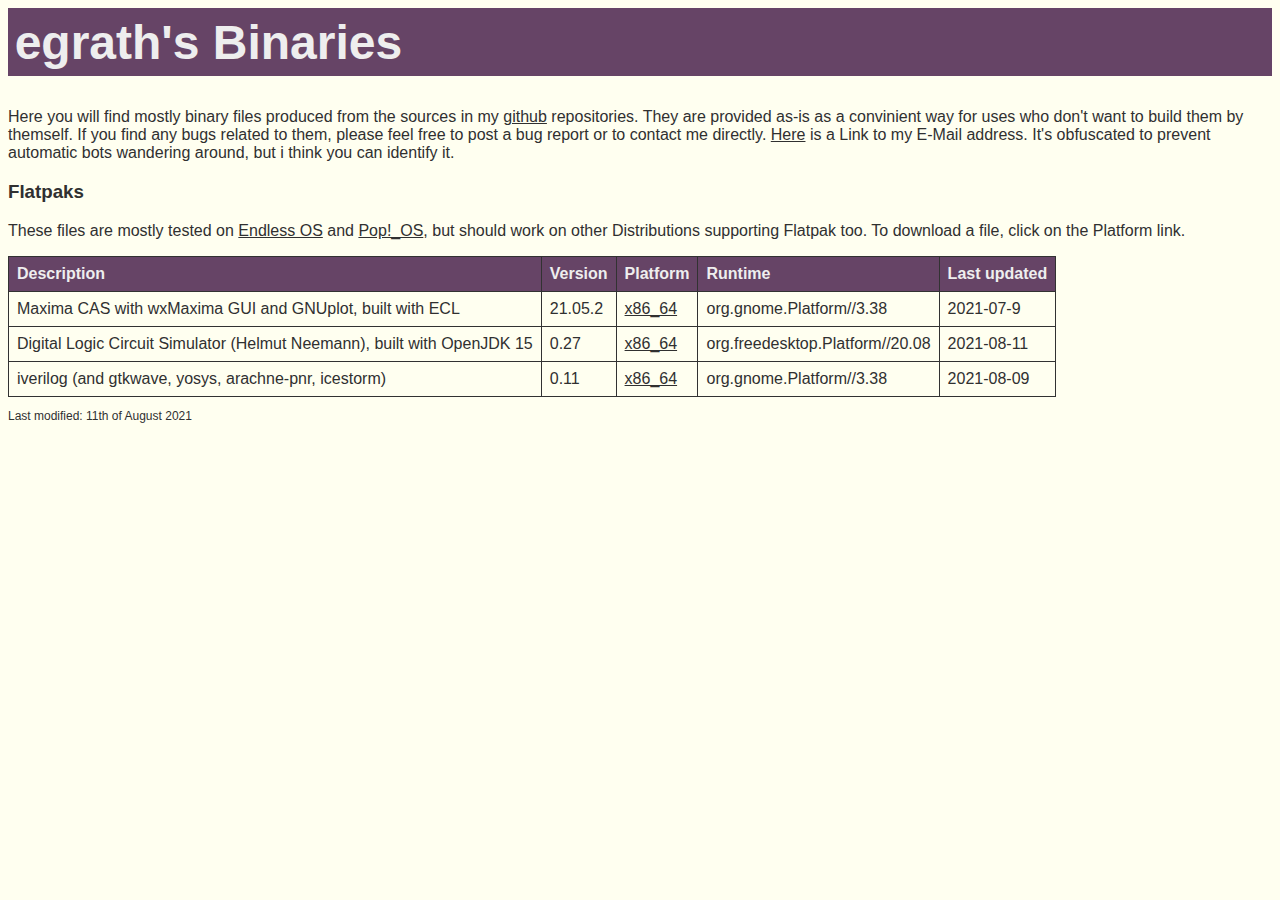
==== index.html @ fa5104b8 "updated digital to include iverilog for Verilog external component" ====
<html>
<head>
<meta charset="UTF-8"/>
<meta name="description" content="A collection of various binaries produced from egrath's repositories over at github"/>
<meta name="robots" content="index, follow"/>
<meta name="keywords" content="Flatpak, Linux, Endless OS, Maxima, wxMaxima, CAS, Logisim, Digital, Verilog, GtkWave, yosys, arachne-pnr"/>
<meta name="author" content="Egon A. Rath" />
<meta name="google-site-verification" content="D11Io2zmaT7u-pe0hPSeI_Y46GY7kBeBb11WcirXJXY" />
<title>egrath's Binaries</title>
<style>
* {
    font-family: Roboto, Calibri, Arial, sans-serif;
    color: rgb(48,48,48);
    background-color: rgb(255,255,240);
}

table, th, td {
    border: 1pt solid rgb(50,50,50);
    border-collapse: collapse;
    text-align: left;
    padding: 6pt;
}
th {
    background-color: #664466;
    color: #eeeeee;
}

h1 {
    font-size: 36pt;
    color: #eeeeee;
    padding: 5pt;
    background-color: #664466;
}

.footer {
    font-size: 9pt;
}

.abstract {

}

</style>
</head>
    <h1>egrath's Binaries</h1>
    <p class="abstract">
    Here you will find mostly binary files produced from the sources in my <a href="https://github.com/egrath">github</a> repositories. They are provided as-is as a convinient way for uses who don't want to build them by themself. If you find any bugs related to them, please feel free to post a bug report or to contact me directly. <a href="email.png">Here</a> is a Link to my E-Mail address. It's obfuscated to prevent automatic bots wandering around, but i think you can identify it.
    </p>
    <h3>Flatpaks</h3>
    <p>These files are mostly tested on <a href="http://community.endlessos.com">Endless OS</a> and <a href="http://pop.system76.com">Pop!_OS</a>, but should work on other Distributions supporting Flatpak too. To download a file, click on the Platform link.</p>
    <table>
        <tr>
            <th>Description</th>
            <th>Version</th>
            <th>Platform</th>
            <th>Runtime</th>
            <th>Last updated</th>
        </tr>
        <tr>
            <td>Maxima CAS with wxMaxima GUI and GNUplot, built with ECL</td>
            <td>21.05.2</td>
            <td><a href="com.github.wxmaxima-developers_x86_64.flatpak">x86_64</a></td>
            <td>org.gnome.Platform//3.38</td>
            <td>2021-07-9</td>
        </tr>
        <tr>
            <td>Digital Logic Circuit Simulator (Helmut Neemann), built with OpenJDK 15</td>
            <td>0.27</td>
            <td><a href="com.github.hneemann.digital_x86_64.flatpak">x86_64</a></td>
            <td>org.freedesktop.Platform//20.08</td>
            <td>2021-08-11</td>
        </tr>
        <tr>
            <td>iverilog (and gtkwave, yosys, arachne-pnr, icestorm)</td>
            <td>0.11</td>
            <td><a href="com.github.steveicarus.iverilog_x86_64.flatpak">x86_64</a></td>
            <td>org.gnome.Platform//3.38</td>
            <td>2021-08-09</td>
        </tr>
    </table>
    <p class="footer">
    Last modified: 11th of August 2021
    </p>
</body>
</html>
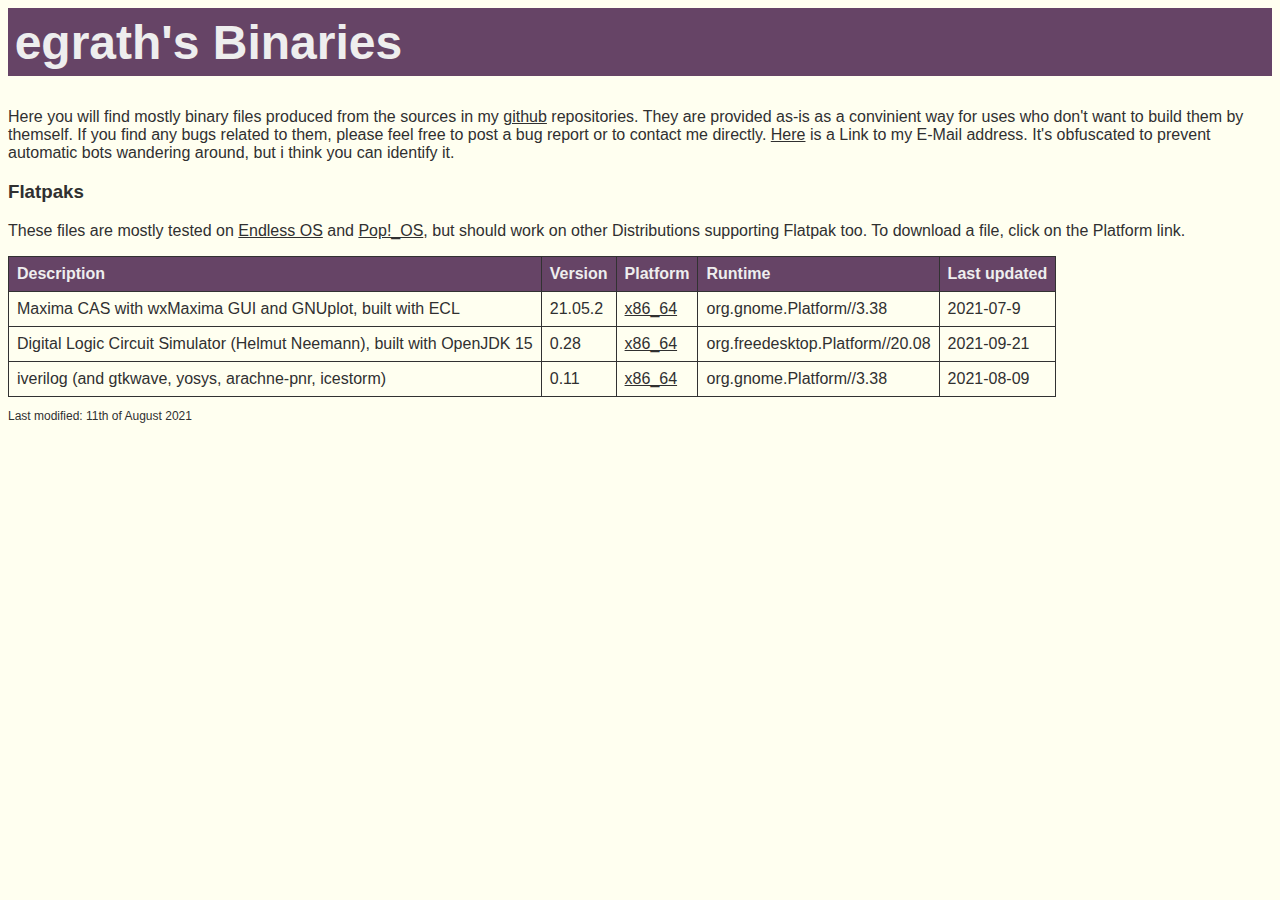
==== commit 99ebc5c3: "Updated Digital to 0.28" ====
--- a/index.html
+++ b/index.html
@@ -65,10 +65,10 @@
         </tr>
         <tr>
             <td>Digital Logic Circuit Simulator (Helmut Neemann), built with OpenJDK 15</td>
-            <td>0.27</td>
+            <td>0.28</td>
             <td><a href="com.github.hneemann.digital_x86_64.flatpak">x86_64</a></td>
             <td>org.freedesktop.Platform//20.08</td>
-            <td>2021-08-11</td>
+            <td>2021-09-21</td>
         </tr>
         <tr>
             <td>iverilog (and gtkwave, yosys, arachne-pnr, icestorm)</td>
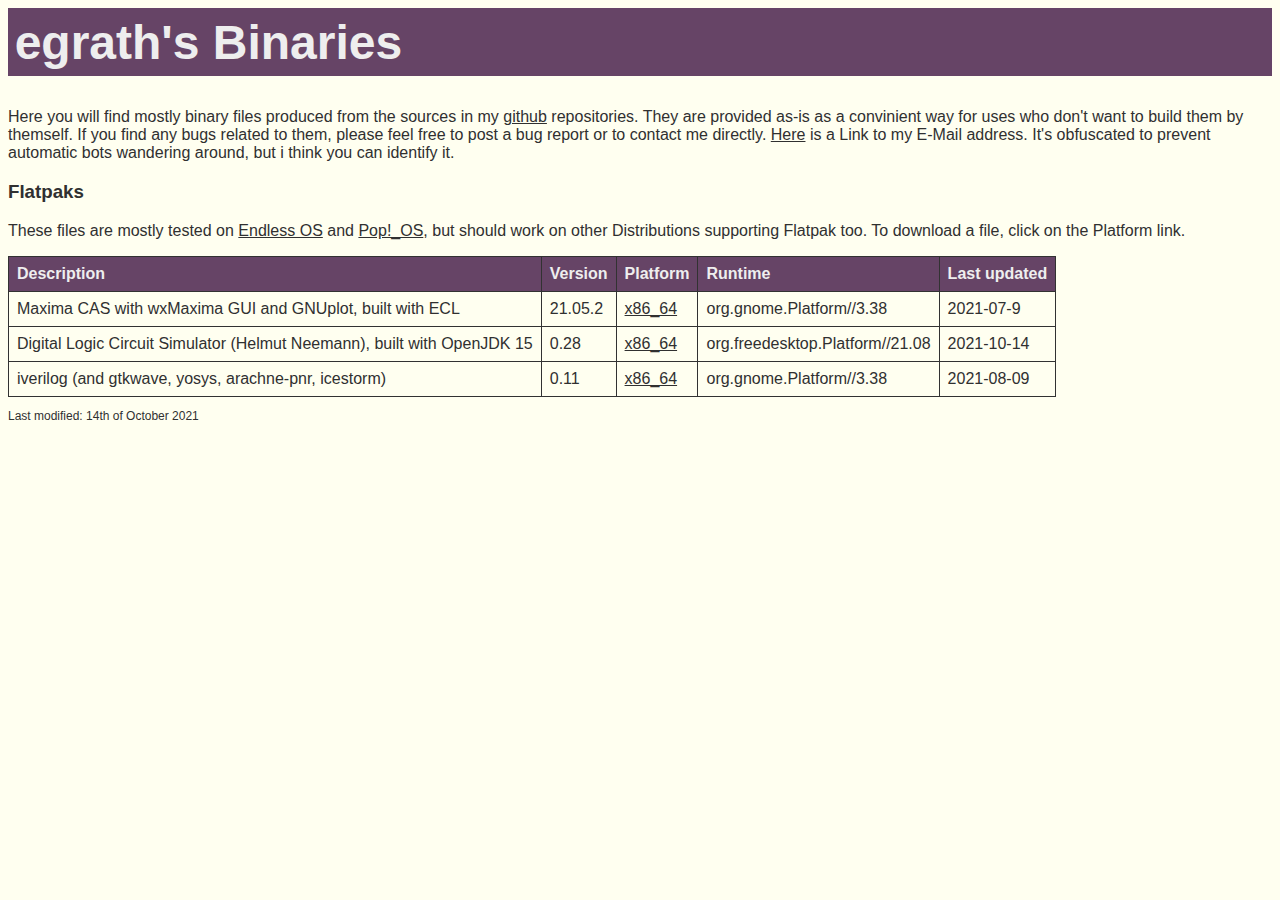
==== commit 17c2dc92: "Updated Digital" ====
--- a/index.html
+++ b/index.html
@@ -67,8 +67,8 @@
             <td>Digital Logic Circuit Simulator (Helmut Neemann), built with OpenJDK 15</td>
             <td>0.28</td>
             <td><a href="com.github.hneemann.digital_x86_64.flatpak">x86_64</a></td>
-            <td>org.freedesktop.Platform//20.08</td>
-            <td>2021-09-21</td>
+            <td>org.freedesktop.Platform//21.08</td>
+            <td>2021-10-14</td>
         </tr>
         <tr>
             <td>iverilog (and gtkwave, yosys, arachne-pnr, icestorm)</td>
@@ -79,7 +79,7 @@
         </tr>
     </table>
     <p class="footer">
-    Last modified: 11th of August 2021
+    Last modified: 14th of October 2021
     </p>
 </body>
 </html>
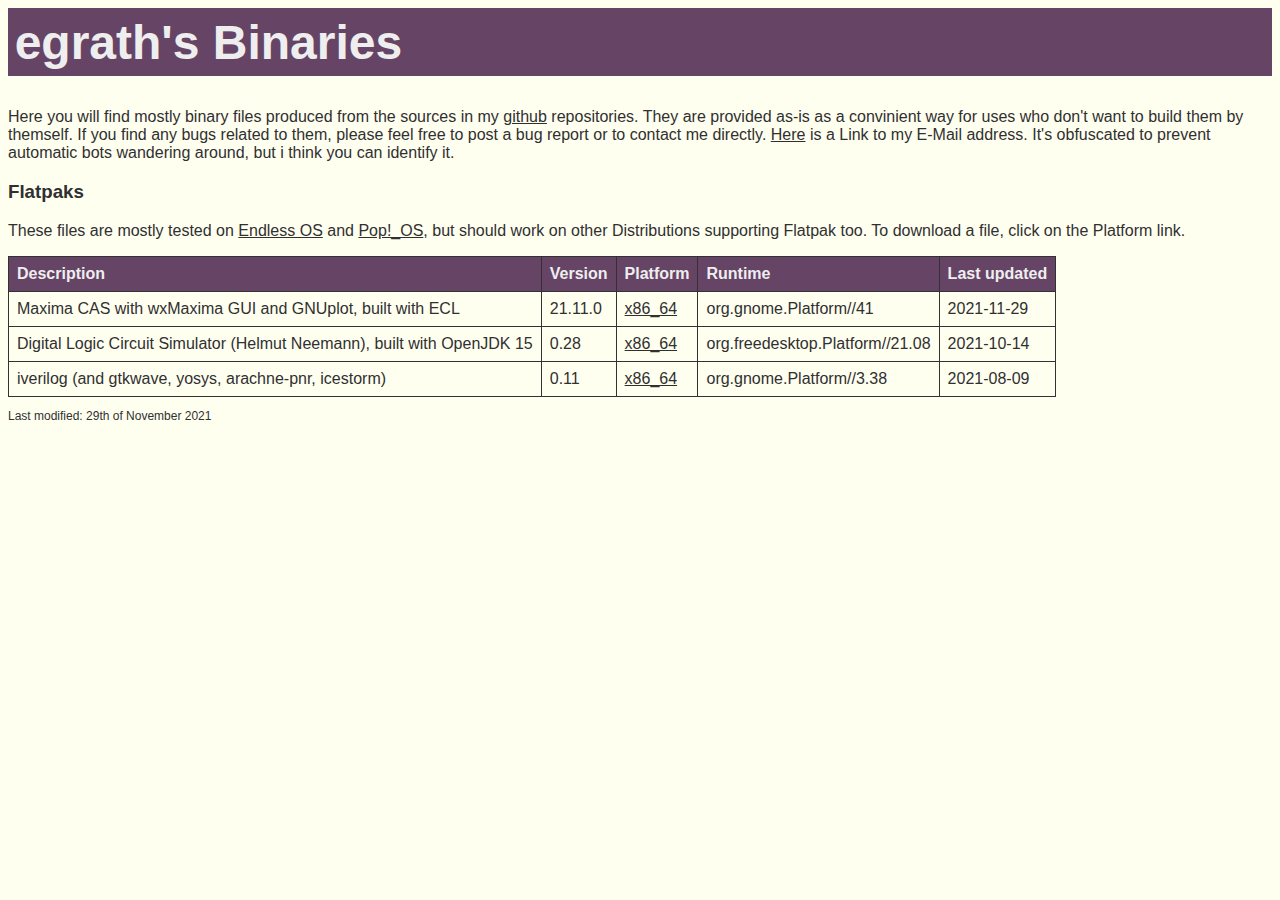
==== commit 570e438c: "Updated wxMaxima to 21.11.0" ====
--- a/index.html
+++ b/index.html
@@ -58,10 +58,10 @@
         </tr>
         <tr>
             <td>Maxima CAS with wxMaxima GUI and GNUplot, built with ECL</td>
-            <td>21.05.2</td>
+            <td>21.11.0</td>
             <td><a href="com.github.wxmaxima-developers_x86_64.flatpak">x86_64</a></td>
-            <td>org.gnome.Platform//3.38</td>
-            <td>2021-07-9</td>
+            <td>org.gnome.Platform//41</td>
+            <td>2021-11-29</td>
         </tr>
         <tr>
             <td>Digital Logic Circuit Simulator (Helmut Neemann), built with OpenJDK 15</td>
@@ -79,7 +79,7 @@
         </tr>
     </table>
     <p class="footer">
-    Last modified: 14th of October 2021
+    Last modified: 29th of November 2021
     </p>
 </body>
 </html>
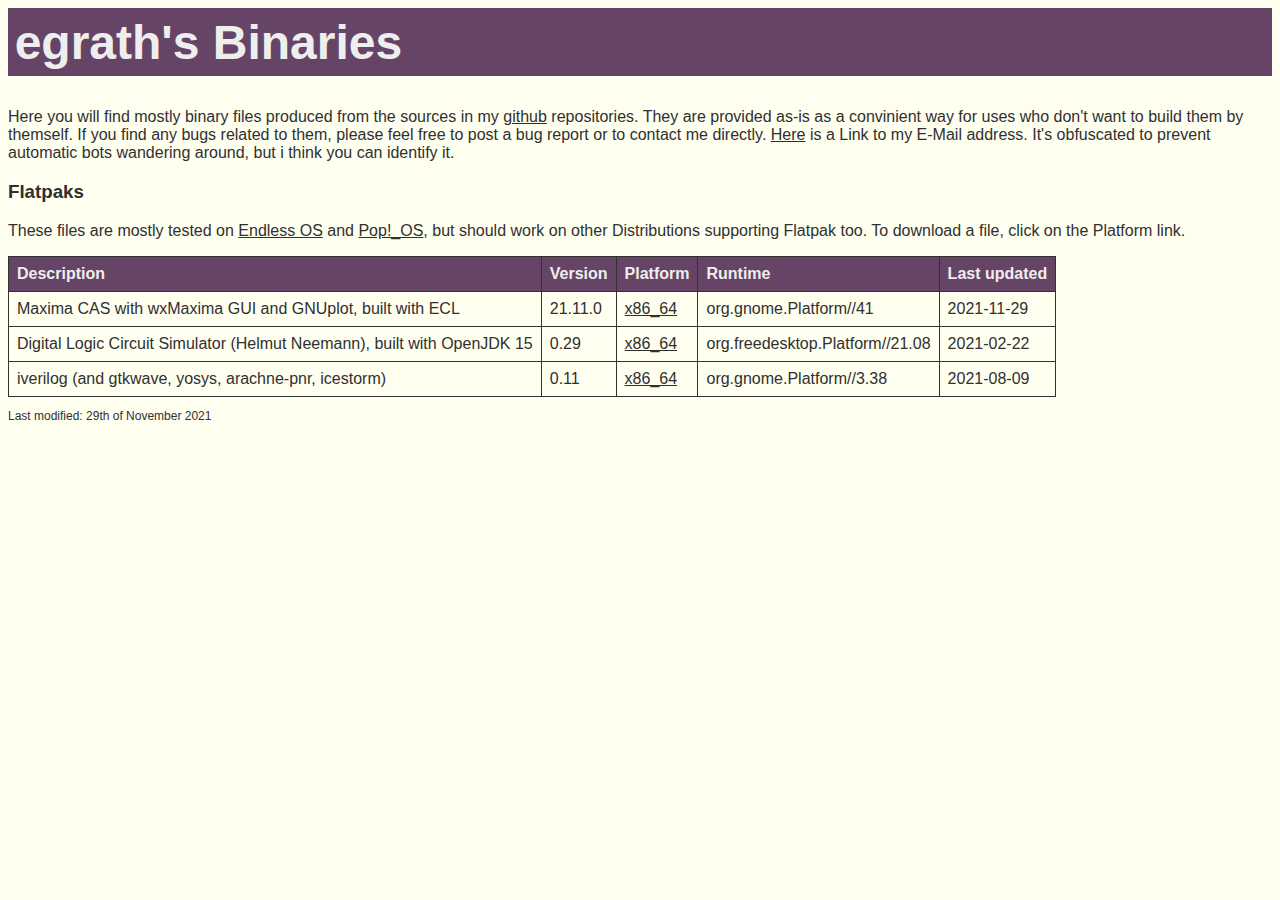
==== commit da1da0f7: "Updated Digital to 0.29" ====
--- a/index.html
+++ b/index.html
@@ -65,10 +65,10 @@
         </tr>
         <tr>
             <td>Digital Logic Circuit Simulator (Helmut Neemann), built with OpenJDK 15</td>
-            <td>0.28</td>
+            <td>0.29</td>
             <td><a href="com.github.hneemann.digital_x86_64.flatpak">x86_64</a></td>
             <td>org.freedesktop.Platform//21.08</td>
-            <td>2021-10-14</td>
+            <td>2021-02-22</td>
         </tr>
         <tr>
             <td>iverilog (and gtkwave, yosys, arachne-pnr, icestorm)</td>
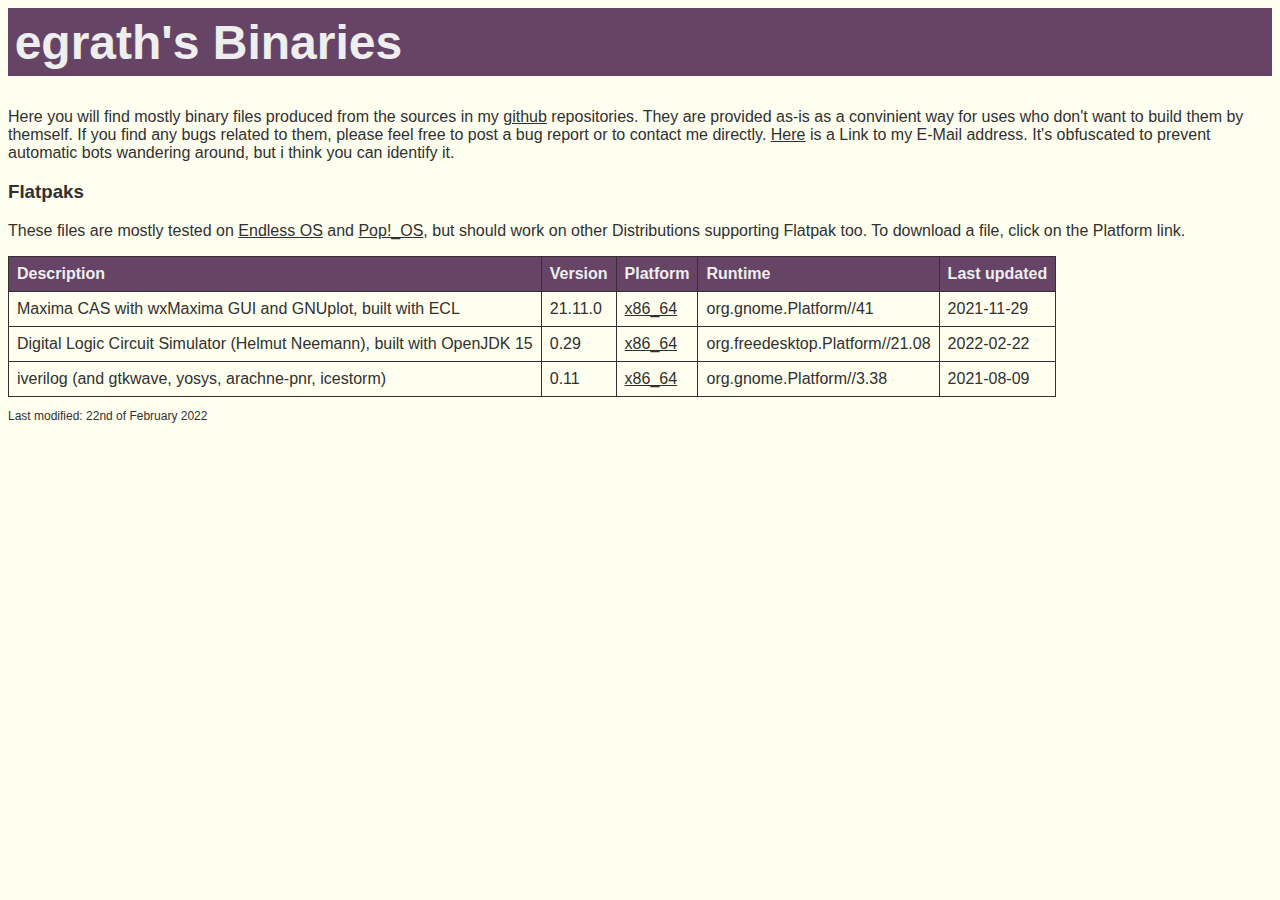
==== commit 71be7a38: "Updated index" ====
--- a/index.html
+++ b/index.html
@@ -68,7 +68,7 @@
             <td>0.29</td>
             <td><a href="com.github.hneemann.digital_x86_64.flatpak">x86_64</a></td>
             <td>org.freedesktop.Platform//21.08</td>
-            <td>2021-02-22</td>
+            <td>2022-02-22</td>
         </tr>
         <tr>
             <td>iverilog (and gtkwave, yosys, arachne-pnr, icestorm)</td>
@@ -79,7 +79,7 @@
         </tr>
     </table>
     <p class="footer">
-    Last modified: 29th of November 2021
+    Last modified: 22nd of February 2022
     </p>
 </body>
 </html>
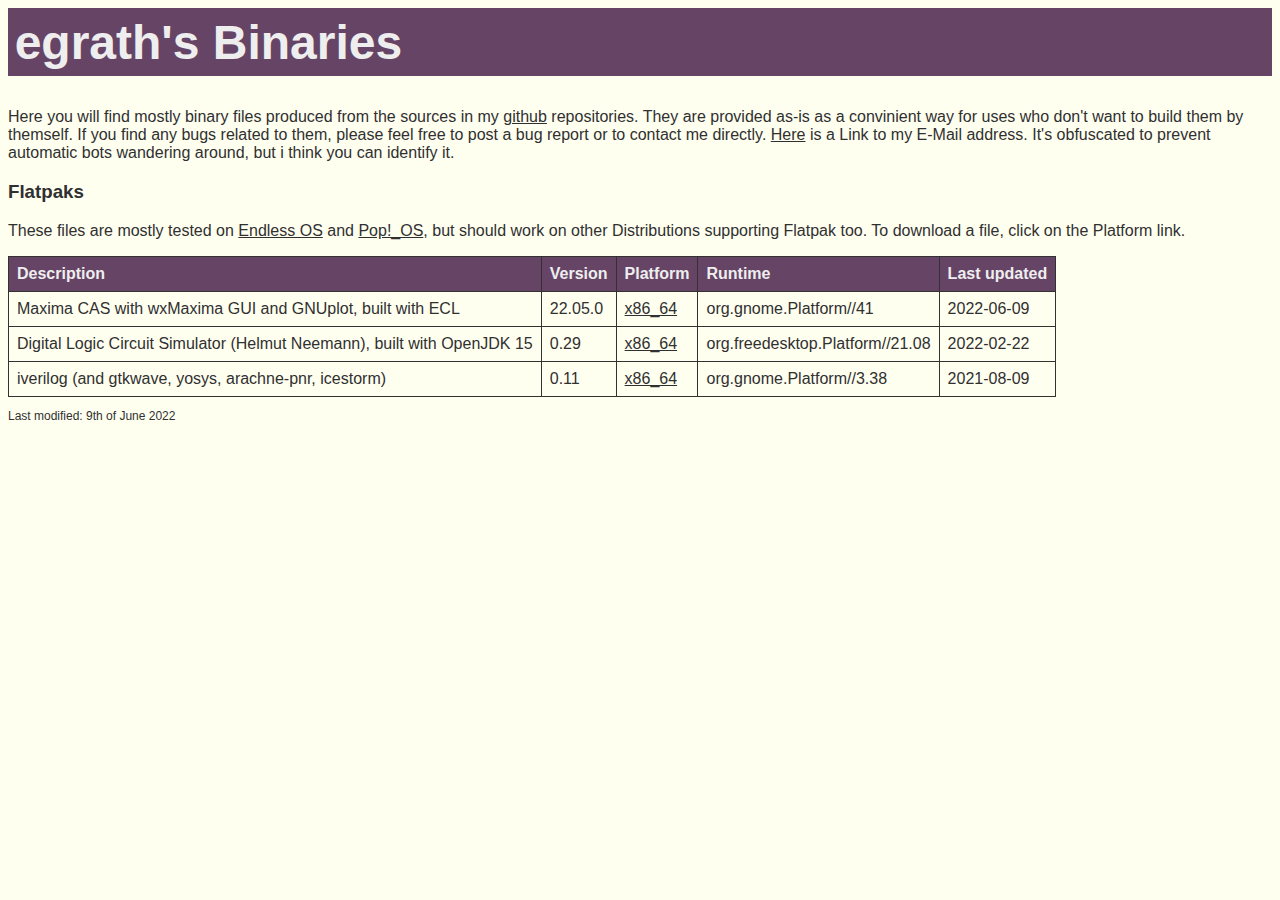
==== commit c66cd549: "Updated wxMaxima to 22.05" ====
--- a/index.html
+++ b/index.html
@@ -58,10 +58,10 @@
         </tr>
         <tr>
             <td>Maxima CAS with wxMaxima GUI and GNUplot, built with ECL</td>
-            <td>21.11.0</td>
+            <td>22.05.0</td>
             <td><a href="com.github.wxmaxima-developers_x86_64.flatpak">x86_64</a></td>
             <td>org.gnome.Platform//41</td>
-            <td>2021-11-29</td>
+            <td>2022-06-09</td>
         </tr>
         <tr>
             <td>Digital Logic Circuit Simulator (Helmut Neemann), built with OpenJDK 15</td>
@@ -79,7 +79,7 @@
         </tr>
     </table>
     <p class="footer">
-    Last modified: 22nd of February 2022
+    Last modified: 9th of June 2022
     </p>
 </body>
 </html>
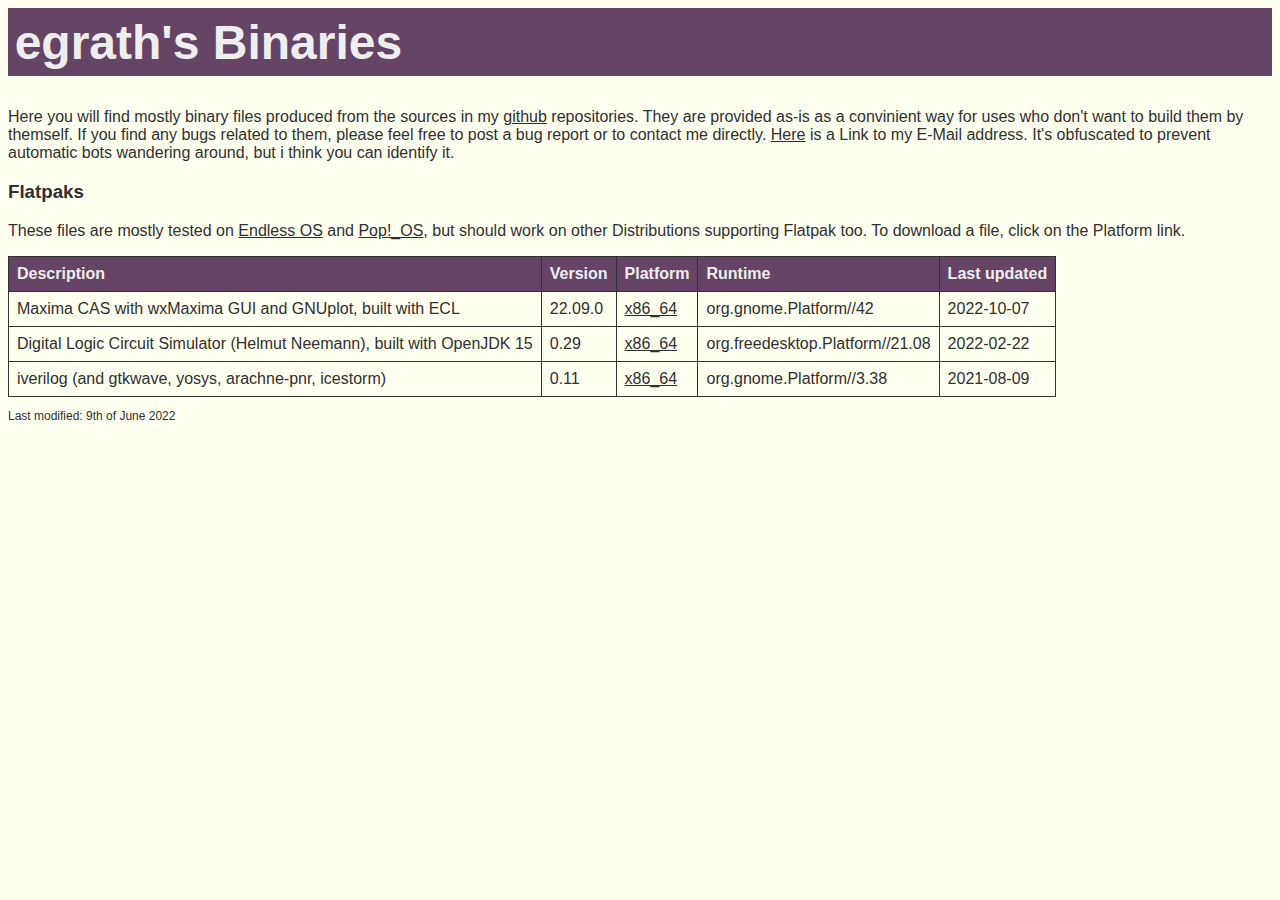
==== commit df432aa9: "Updated wxMaxima to 22.09" ====
--- a/index.html
+++ b/index.html
@@ -58,10 +58,10 @@
         </tr>
         <tr>
             <td>Maxima CAS with wxMaxima GUI and GNUplot, built with ECL</td>
-            <td>22.05.0</td>
+            <td>22.09.0</td>
             <td><a href="com.github.wxmaxima-developers_x86_64.flatpak">x86_64</a></td>
-            <td>org.gnome.Platform//41</td>
-            <td>2022-06-09</td>
+            <td>org.gnome.Platform//42</td>
+            <td>2022-10-07</td>
         </tr>
         <tr>
             <td>Digital Logic Circuit Simulator (Helmut Neemann), built with OpenJDK 15</td>
